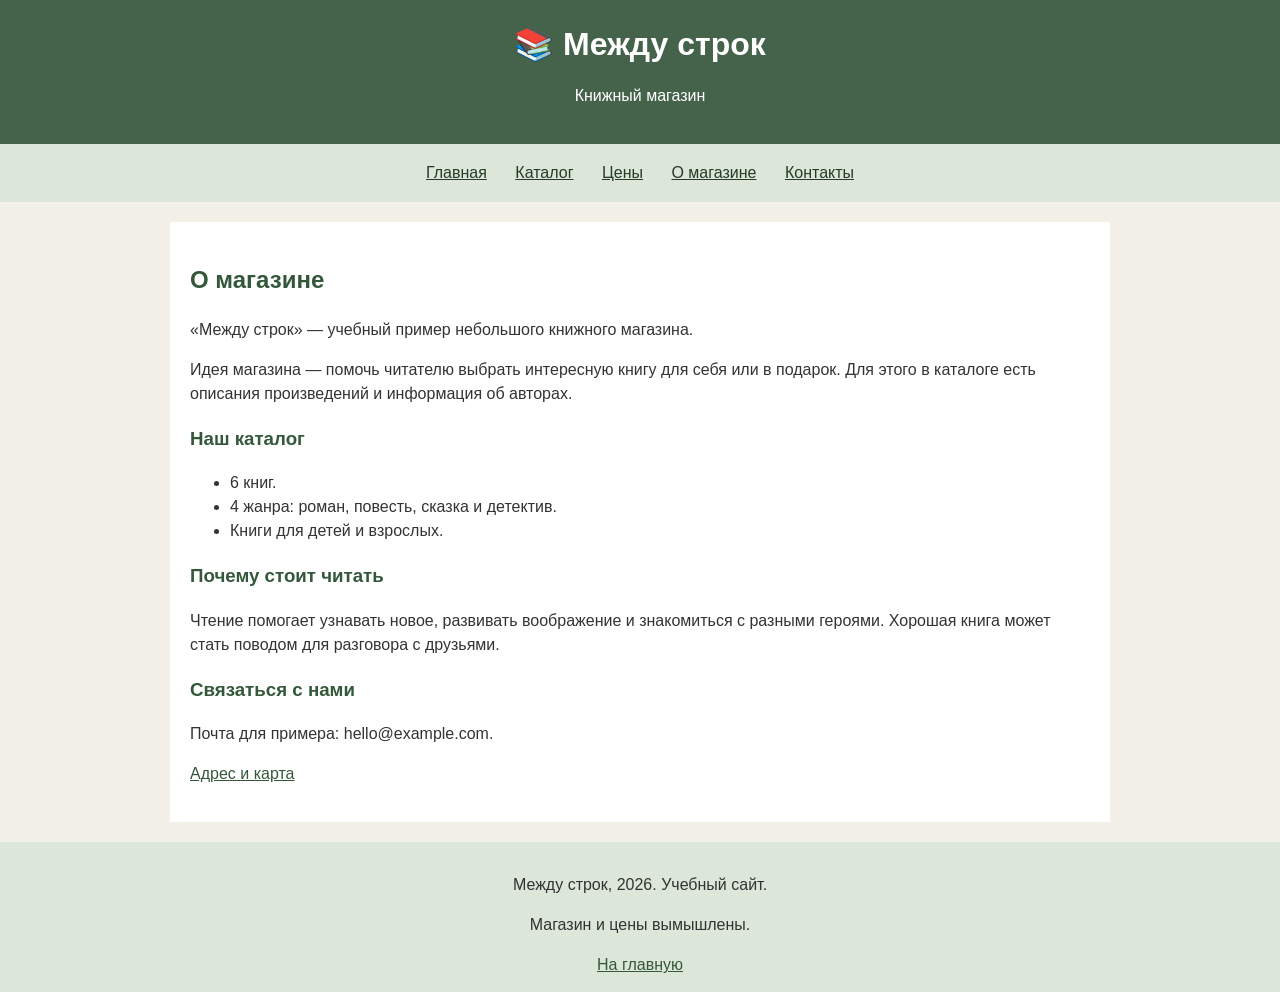
==== about.html @ d45d9592 "Добавить первую лабораторную: книжный магазин" ====
<!DOCTYPE html>
<html lang="ru">
<head>
    <meta charset="UTF-8">
    <meta name="viewport" content="width=device-width, initial-scale=1.0">
    <title>О магазине — Между строк</title>
    <link rel="stylesheet" href="style.css">
</head>
<body>
    <header>
        <h1>📚 Между строк</h1>
        <p>Книжный магазин</p>
    </header>

    <nav>
        <a href="index.html">Главная</a>
        <a href="catalog.html">Каталог</a>
        <a href="price.html">Цены</a>
        <a href="about.html">О магазине</a>
        <a href="contacts.html">Контакты</a>
    </nav>

    <main>
        <h2>О магазине</h2>
        <p>«Между строк» — учебный пример небольшого книжного магазина.</p>
        <p>Идея магазина — помочь читателю выбрать интересную книгу для себя или в подарок. Для этого в каталоге есть описания произведений и информация об авторах.</p>
        <h3>Наш каталог</h3>
        <ul>
            <li>6 книг.</li>
            <li>4 жанра: роман, повесть, сказка и детектив.</li>
            <li>Книги для детей и взрослых.</li>
        </ul>
        <h3>Почему стоит читать</h3>
        <p>Чтение помогает узнавать новое, развивать воображение и знакомиться с разными героями. Хорошая книга может стать поводом для разговора с друзьями.</p>
        <h3>Связаться с нами</h3>
        <p>Почта для примера: hello@example.com.</p>
        <p><a href="contacts.html">Адрес и карта</a></p>
    </main>

    <footer>
        <p>Между строк, 2026. Учебный сайт.</p>
        <p>Магазин и цены вымышлены.</p>
        <a href="index.html">На главную</a>
    </footer>
</body>
</html>
---- style.css ----
/* Общий вид страницы */
body {
    font-family: Arial, sans-serif;
    background-color: #f3f0e8;
    color: #333333;
    margin: 0;
    line-height: 1.5;
}

/* Шапка сайта */
header {
    background-color: #45634b;
    color: white;
    text-align: center;
    padding: 20px;
}

header h1 {
    margin: 0;
}

/* Меню на каждой странице */
nav {
    background-color: #dce6d9;
    text-align: center;
    padding: 12px;
}

nav a {
    display: inline-block;
    color: #263b28;
    margin: 5px 12px;
}

a {
    color: #34583a;
}

a:hover {
    color: #995021;
}

/* Основное содержимое */
main {
    max-width: 900px;
    margin: 20px auto;
    padding: 20px;
    background-color: white;
}

h2, h3 {
    color: #34583a;
}

img {
    max-width: 100%;
    height: auto;
}

/* Книги идут друг под другом */
.book {
    border: 1px solid #cccccc;
    padding: 15px;
    margin-bottom: 20px;
}

/* Таблица с ценами */
.table-box {
    overflow-x: auto;
}

table {
    width: 100%;
    border-collapse: collapse;
}

th, td {
    border: 1px solid #aaaaaa;
    padding: 10px;
    text-align: left;
}

th {
    background-color: #45634b;
    color: white;
}

.discount {
    background-color: #e1f1d9;
}

.price {
    color: #904b21;
    font-weight: bold;
}

/* Карта и подвал */
iframe {
    max-width: 100%;
    border: 1px solid #cccccc;
}

footer {
    background-color: #dce6d9;
    text-align: center;
    padding: 15px;
}
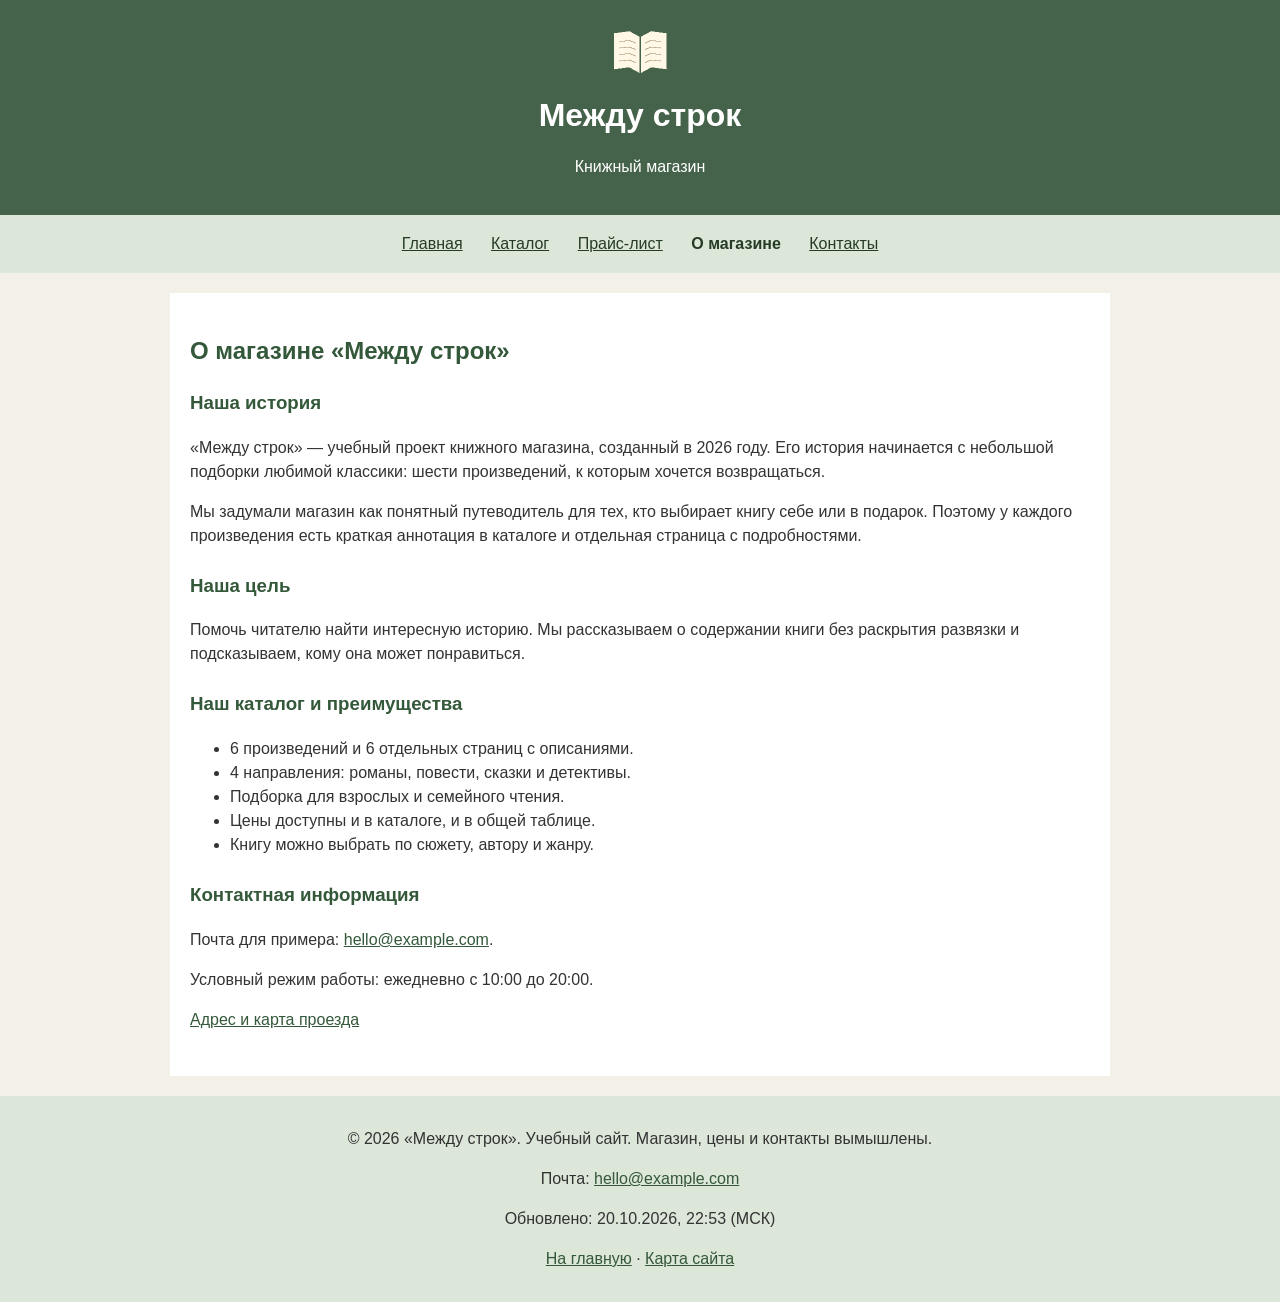
==== commit 270ecc0e: "Complete lab 2 product pages and navigation" ====
--- a/about.html
+++ b/about.html
@@ -7,40 +7,51 @@
     <link rel="stylesheet" href="style.css">
 </head>
 <body>
-    <header>
-        <h1>📚 Между строк</h1>
+    <header class="site-header">
+        <a href="index.html"><img src="images/logo.png" alt="Логотип магазина: раскрытая книга" width="64" height="64"></a>
+        <h1>Между строк</h1>
         <p>Книжный магазин</p>
     </header>
-
-    <nav>
+    <nav aria-label="Основное меню">
         <a href="index.html">Главная</a>
         <a href="catalog.html">Каталог</a>
-        <a href="price.html">Цены</a>
-        <a href="about.html">О магазине</a>
+        <a href="price.html">Прайс-лист</a>
+        <a href="about.html" aria-current="page">О магазине</a>
         <a href="contacts.html">Контакты</a>
     </nav>
-
     <main>
-        <h2>О магазине</h2>
-        <p>«Между строк» — учебный пример небольшого книжного магазина.</p>
-        <p>Идея магазина — помочь читателю выбрать интересную книгу для себя или в подарок. Для этого в каталоге есть описания произведений и информация об авторах.</p>
-        <h3>Наш каталог</h3>
-        <ul>
-            <li>6 книг.</li>
-            <li>4 жанра: роман, повесть, сказка и детектив.</li>
-            <li>Книги для детей и взрослых.</li>
-        </ul>
-        <h3>Почему стоит читать</h3>
-        <p>Чтение помогает узнавать новое, развивать воображение и знакомиться с разными героями. Хорошая книга может стать поводом для разговора с друзьями.</p>
-        <h3>Связаться с нами</h3>
-        <p>Почта для примера: hello@example.com.</p>
-        <p><a href="contacts.html">Адрес и карта</a></p>
+        <h2>О магазине «Между строк»</h2>
+        <section>
+            <h3>Наша история</h3>
+            <p>«Между строк» — учебный проект книжного магазина, созданный в 2026 году. Его история начинается с небольшой подборки любимой классики: шести произведений, к которым хочется возвращаться.</p>
+            <p>Мы задумали магазин как понятный путеводитель для тех, кто выбирает книгу себе или в подарок. Поэтому у каждого произведения есть краткая аннотация в каталоге и отдельная страница с подробностями.</p>
+        </section>
+        <section>
+            <h3>Наша цель</h3>
+            <p>Помочь читателю найти интересную историю. Мы рассказываем о содержании книги без раскрытия развязки и подсказываем, кому она может понравиться.</p>
+        </section>
+        <section>
+            <h3>Наш каталог и преимущества</h3>
+            <ul>
+                <li>6 произведений и 6 отдельных страниц с описаниями.</li>
+                <li>4 направления: романы, повести, сказки и детективы.</li>
+                <li>Подборка для взрослых и семейного чтения.</li>
+                <li>Цены доступны и в каталоге, и в общей таблице.</li>
+                <li>Книгу можно выбрать по сюжету, автору и жанру.</li>
+            </ul>
+        </section>
+        <section>
+            <h3>Контактная информация</h3>
+            <p>Почта для примера: <a href="mailto:hello@example.com">hello@example.com</a>.</p>
+            <p>Условный режим работы: ежедневно с 10:00 до 20:00.</p>
+            <p><a href="contacts.html">Адрес и карта проезда</a></p>
+        </section>
     </main>
-
-    <footer>
-        <p>Между строк, 2026. Учебный сайт.</p>
-        <p>Магазин и цены вымышлены.</p>
-        <a href="index.html">На главную</a>
+    <footer class="site-footer">
+        <p>&copy; 2026 «Между строк». Учебный сайт. Магазин, цены и контакты вымышлены.</p>
+        <p>Почта: <a href="mailto:hello@example.com">hello@example.com</a></p>
+        <p>Обновлено: <time datetime="2026-10-20T22:53+03:00">20.10.2026, 22:53 (МСК)</time></p>
+        <p><a href="index.html">На главную</a> · <a href="index.html#sitemap">Карта сайта</a></p>
     </footer>
 </body>
 </html>
--- a/style.css
+++ b/style.css
@@ -1,25 +1,23 @@
-/* Общий вид страницы */
 body {
     font-family: Arial, sans-serif;
+    font-size: 16px;
     background-color: #f3f0e8;
     color: #333333;
     margin: 0;
     line-height: 1.5;
 }
 
-/* Шапка сайта */
-header {
+.site-header {
     background-color: #45634b;
     color: white;
     text-align: center;
     padding: 20px;
 }
 
-header h1 {
+.site-header h1 {
     margin: 0;
 }
 
-/* Меню на каждой странице */
 nav {
     background-color: #dce6d9;
     text-align: center;
@@ -32,6 +30,11 @@
     margin: 5px 12px;
 }
 
+nav a[aria-current="page"] {
+    font-weight: bold;
+    text-decoration: none;
+}
+
 a {
     color: #34583a;
 }
@@ -40,7 +43,11 @@
     color: #995021;
 }
 
-/* Основное содержимое */
+a:focus-visible {
+    outline: 2px solid #995021;
+    outline-offset: 3px;
+}
+
 main {
     max-width: 900px;
     margin: 20px auto;
@@ -52,19 +59,51 @@
     color: #34583a;
 }
 
+section {
+    margin-bottom: 24px;
+}
+
 img {
     max-width: 100%;
     height: auto;
 }
 
-/* Книги идут друг под другом */
 .book {
     border: 1px solid #cccccc;
     padding: 15px;
     margin-bottom: 20px;
 }
 
-/* Таблица с ценами */
+figure {
+    margin: 20px 0;
+}
+
+figcaption {
+    font-size: 14px;
+    color: #555555;
+}
+
+dt {
+    font-weight: bold;
+}
+
+dd {
+    margin: 0 0 10px;
+}
+
+.button {
+    display: inline-block;
+    background-color: #45634b;
+    color: white;
+    padding: 10px 16px;
+    text-decoration: none;
+}
+
+.button:hover {
+    background-color: #334b38;
+    color: white;
+}
+
 .table-box {
     overflow-x: auto;
 }
@@ -72,6 +111,11 @@
 table {
     width: 100%;
     border-collapse: collapse;
+}
+
+caption {
+    font-weight: bold;
+    margin-bottom: 10px;
 }
 
 th, td {
@@ -85,6 +129,10 @@
     color: white;
 }
 
+tbody tr {
+    background-color: #faf8f2;
+}
+
 .discount {
     background-color: #e1f1d9;
 }
@@ -94,13 +142,17 @@
     font-weight: bold;
 }
 
-/* Карта и подвал */
+td.price {
+    white-space: nowrap;
+}
+
 iframe {
     max-width: 100%;
     border: 1px solid #cccccc;
+    box-sizing: border-box;
 }
 
-footer {
+.site-footer {
     background-color: #dce6d9;
     text-align: center;
     padding: 15px;
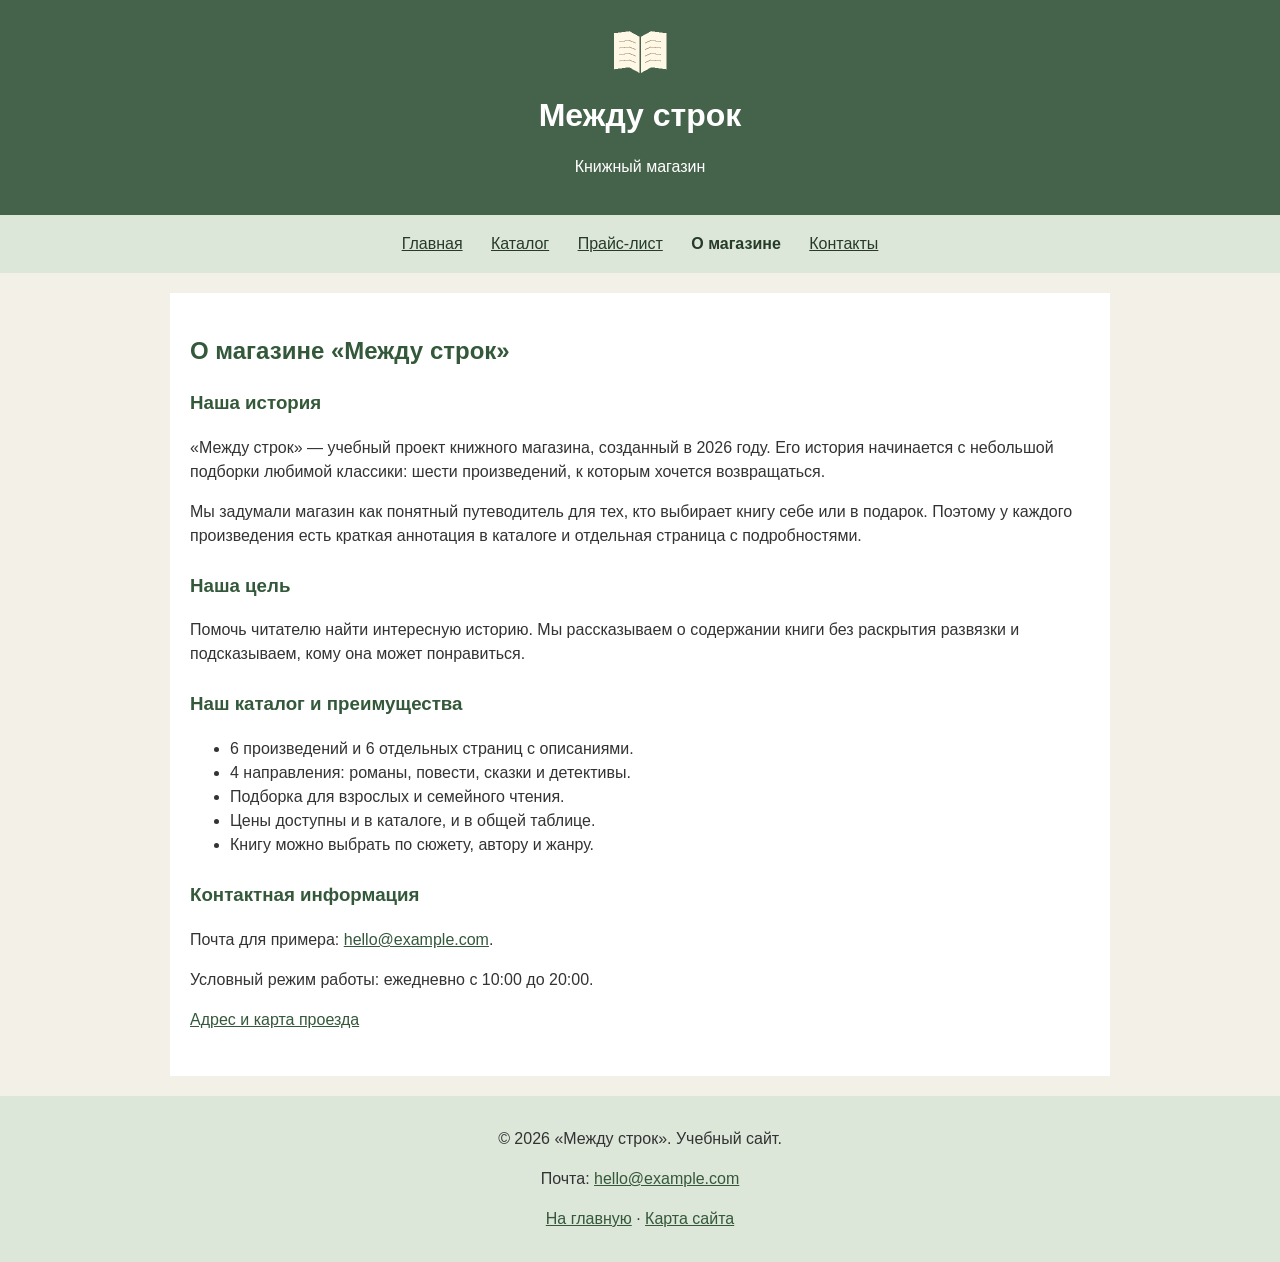
==== commit 070064f9: "Remove extra explanatory text and update dates" ====
--- a/about.html
+++ b/about.html
@@ -48,9 +48,8 @@
         </section>
     </main>
     <footer class="site-footer">
-        <p>&copy; 2026 «Между строк». Учебный сайт. Магазин, цены и контакты вымышлены.</p>
+        <p>&copy; 2026 «Между строк». Учебный сайт.</p>
         <p>Почта: <a href="mailto:hello@example.com">hello@example.com</a></p>
-        <p>Обновлено: <time datetime="2026-10-20T22:53+03:00">20.10.2026, 22:53 (МСК)</time></p>
         <p><a href="index.html">На главную</a> · <a href="index.html#sitemap">Карта сайта</a></p>
     </footer>
 </body>
